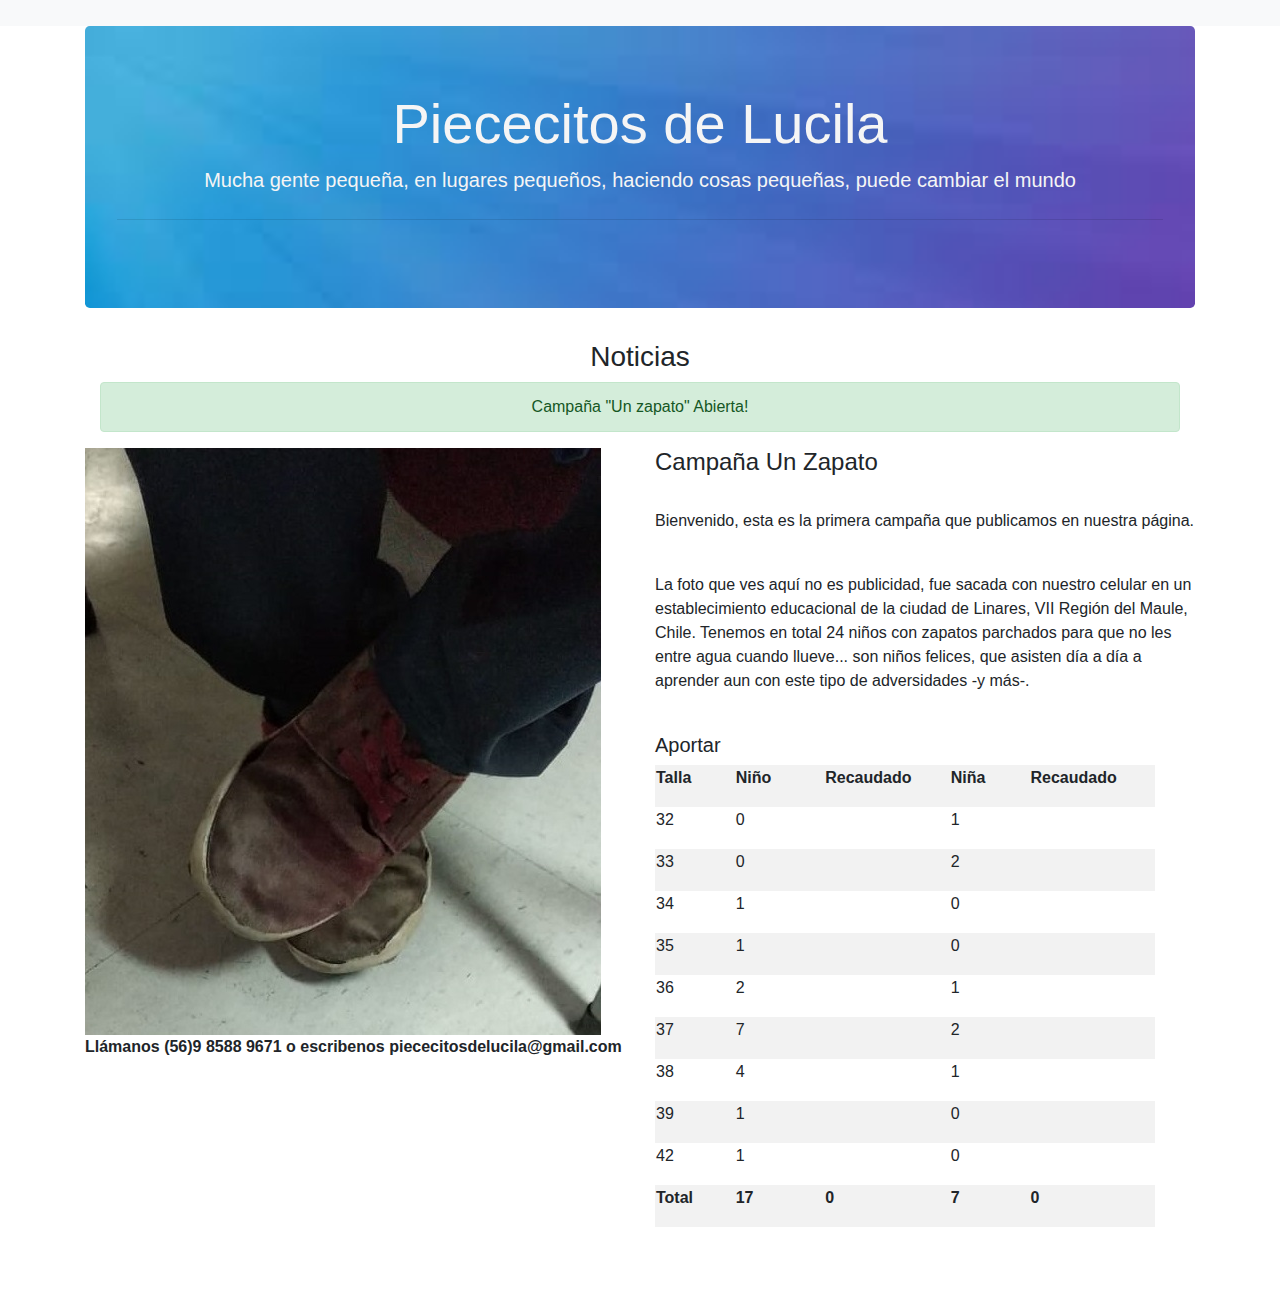
==== index.html @ 0f1d8f96 "Inital website" ====
<!DOCTYPE html>
<html lang="en">

<head>
  <meta charset="UTF-8">
  <title>Azulosos de Frio</title>
  <link rel="stylesheet" href="https://stackpath.bootstrapcdn.com/bootstrap/4.3.1/css/bootstrap.min.css" integrity="sha384-ggOyR0iXCbMQv3Xipma34MD+dH/1fQ784/j6cY/iJTQUOhcWr7x9JvoRxT2MZw1T" crossorigin="anonymous">
  <link rel="stylesheet" type="text/css" href="style.css">
  <script src="https://code.jquery.com/jquery-3.3.1.slim.min.js" integrity="sha384-q8i/X+965DzO0rT7abK41JStQIAqVgRVzpbzo5smXKp4YfRvH+8abtTE1Pi6jizo" crossorigin="anonymous"></script>
  <script src="https://cdnjs.cloudflare.com/ajax/libs/popper.js/1.14.7/umd/popper.min.js" integrity="sha384-UO2eT0CpHqdSJQ6hJty5KVphtPhzWj9WO1clHTMGa3JDZwrnQq4sF86dIHNDz0W1" crossorigin="anonymous"></script>
  <script src="https://stackpath.bootstrapcdn.com/bootstrap/4.3.1/js/bootstrap.min.js" integrity="sha384-JjSmVgyd0p3pXB1rRibZUAYoIIy6OrQ6VrjIEaFf/nJGzIxFDsf4x0xIM+B07jRM" crossorigin="anonymous"></script>

  <link rel="stylesheet" href="style.css">
</head>
<body>
  <nav class="navbar navbar-expand-lg navbar-light bg-light">
    <a class="navbar-brand" href="#"></a>
    <button class="navbar-toggler" type="button" data-toggle="collapse" data-target="#navbarSupportedContent" aria-controls="navbarSupportedContent" aria-expanded="false" aria-label="Toggle navigation">
      <span class="navbar-toggler-icon"></span>
    </button>

    <!-- <div class="collapse navbar-collapse" id="navbarSupportedContent">
      <ul class="navbar-nav mr-auto">
        <li class="nav-item active">
          <a class="nav-link" href="#">Inicio <span class="sr-only">(current)</span></a>
        </li>
        <li class="nav-item">
          <a class="nav-link" href="#">Aporta</a>
        </li>
        <li class="nav-item dropdown">
          <a class="nav-link dropdown-toggle" href="#" id="navbarDropdown" role="button" data-toggle="dropdown" aria-haspopup="true" aria-expanded="false">
            Mas
          </a>
          <div class="dropdown-menu" aria-labelledby="navbarDropdown">
            <a class="dropdown-item" href="#">Sobre Nosotros</a>
            <a class="dropdown-item" href="#">Historia de Ayudas</a>
            <div class="dropdown-divider"></div>
            <a class="dropdown-item" href="#">Trabaja con Nosotros</a>
          </div>
        </li>
        <li class="nav-item">
          <a class="nav-link disabled" href="#" tabindex="-1" aria-disabled="true"></a>
        </li>
      </ul>
      <form class="form-inline my-2 my-lg-0">
        <input class="form-control mr-sm-2" type="search" placeholder="Buscar" aria-label="Search">
        <button class="btn btn-outline-success my-2 my-sm-0" type="submit">Buscar</button>
      </form> -->
    </div>
  </nav>

  <div class="container">
    <div class="jumbotron">
      <h1 class="display-4">Piececitos de Lucila</h1>
      <p class="lead">Mucha gente pequeña, en lugares pequeños, haciendo cosas pequeñas, puede cambiar el mundo</p>
      <hr class="my-4">
      <!-- <p>Here we can display some more text!</p> -->
      <!-- <a class="btn btn-primary btn-lg" href="#" role="button" id="jumbotron-btn">Leer mas</a> -->
    </div>
  </div>

<div class="container">
  <h3 class="text-center">Noticias</h3>
  <div class="col-md-12">
    <div class="alert alert-success" role="alert">Campaña "Un zapato" Abierta!</div>
  </div>
  <div class="row">
    <div class="col-md-6">
      <img src="Images/zapatos.jpeg" alt="Aporta">
      <br>
      <div class="row">
        <!-- <h5> Como Aportar</h5> -->
      </div>
      <div>
        <strong> Llámanos (56)9 8588 9671 o escribenos piececitosdelucila@gmail.com</strong>
        </div>
    </div>
    <div class="col-md-6"> 
      <h4>Campaña Un Zapato</h4>
      <br>
      <p>Bienvenido, esta es la primera campaña que publicamos en nuestra página.</p> 
      <br> 
      <p>La foto que ves aquí no es publicidad, fue sacada con nuestro celular en un establecimiento 
          educacional de la ciudad de Linares, VII Región del Maule, Chile.
          Tenemos en total 24 niños con zapatos parchados para que no les entre agua cuando llueve... 
          son niños felices, que asisten día a día a aprender aun con este tipo de adversidades -y más-.  
   </p>   
      <br>
      <h5>Aportar</h5>

      <!-- Tabla Recaudacion -->
      <table width="500" class="table-striped">
          <tbody>
          <tr>
          <td width="56">
          <p><strong>Talla</strong></p>
          </td>
          <td width="63">
          <p><strong>Ni&ntilde;o</strong></p>
          </td>
          <td width="84">
          <p><strong>Recaudado</strong></p>
          </td>
          <td width="56">
          <p><strong>Ni&ntilde;a</strong></p>
          </td>
          <td width="84">
          <p><strong>Recaudado</strong></p>
          </td>
          </tr>
          <tr>
          <td width="56">
          <p>32</p>
          </td>
          <td width="63">
          <p>0</p>
          </td>
          <td width="84">
          <p>&nbsp;</p>
          </td>
          <td width="56">
          <p>1</p>
          </td>
          <td width="84">
          <p>&nbsp;</p>
          </td>
          </tr>
          <tr>
          <td width="56">
          <p>33</p>
          </td>
          <td width="63">
          <p>0</p>
          </td>
          <td width="84">
          <p>&nbsp;</p>
          </td>
          <td width="56">
          <p>2</p>
          </td>
          <td width="84">
          <p>&nbsp;</p>
          </td>
          </tr>
          <tr>
          <td width="56">
          <p>34</p>
          </td>
          <td width="63">
          <p>1</p>
          </td>
          <td width="84">
          <p>&nbsp;</p>
          </td>
          <td width="56">
          <p>0</p>
          </td>
          <td width="84">
          <p>&nbsp;</p>
          </td>
          </tr>
          <tr>
          <td width="56">
          <p>35</p>
          </td>
          <td width="63">
          <p>1</p>
          </td>
          <td width="84">
          <p>&nbsp;</p>
          </td>
          <td width="56">
          <p>0</p>
          </td>
          <td width="84">
          <p>&nbsp;</p>
          </td>
          </tr>
          <tr>
          <td width="56">
          <p>36</p>
          </td>
          <td width="63">
          <p>2</p>
          </td>
          <td width="84">
          <p>&nbsp;</p>
          </td>
          <td width="56">
          <p>1</p>
          </td>
          <td width="84">
          <p>&nbsp;</p>
          </td>
          </tr>
          <tr>
          <td width="56">
          <p>37</p>
          </td>
          <td width="63">
          <p>7</p>
          </td>
          <td width="84">
          <p>&nbsp;</p>
          </td>
          <td width="56">
          <p>2</p>
          </td>
          <td width="84">
          <p>&nbsp;</p>
          </td>
          </tr>
          <tr>
          <td width="56">
          <p>38</p>
          </td>
          <td width="63">
          <p>4</p>
          </td>
          <td width="84">
          <p>&nbsp;</p>
          </td>
          <td width="56">
          <p>1</p>
          </td>
          <td width="84">
          <p>&nbsp;</p>
          </td>
          </tr>
          <tr>
          <td width="56">
          <p>39</p>
          </td>
          <td width="63">
          <p>1</p>
          </td>
          <td width="84">
          <p>&nbsp;</p>
          </td>
          <td width="56">
          <p>0</p>
          </td>
          <td width="84">
          <p>&nbsp;</p>
          </td>
          </tr>
          <tr>
          <td width="56">
          <p>42</p>
          </td>
          <td width="63">
          <p>1</p>
          </td>
          <td width="84">
          <p>&nbsp;</p>
          </td>
          <td width="56">
          <p>0</p>
          </td>
          <td width="84">
          <p>&nbsp;</p>
          </td>
          </tr>
          <tr>
          <td width="56">
          <p><strong>Total</strong></p>
          </td>
          <td width="63">
          <p><strong>17</strong></p>
          </td>
          <td width="84">
          <p><strong>0</strong></p>
          </td>
          <td width="56">
          <p><strong>7</strong></p>
          </td>
          <td width="84">
          <p><strong>0</strong></p>
          </td>
          </tr>
          </tbody>
          </table>
          <!-- Fin Tabla Recaudacion -->
 
          <br><br><br>
 

</body>

</html>
---- style.css ----
h1 {
  text-align: center;
  color: whitesmoke;
} 

.jumbotron{
	background-image: url('Images/jumbotron.jpg');
	background-size: cover;
	background-repeat: no-repeat;
} 

.lead{
  color: whitesmoke;
  text-align: center;
}

#jumbotron-btn{
  /* align-items: center;
  justify-content: center; */
  padding: center;
}

.alert-success {
  text-align: center;
}
/* 
h2 {
  color: deeppink;
}

h3 {
  color: orange;
}

img {
  box-shadow: 10px 10px 5px black;
}

section {
  background-color: #000;
}

p {
  font-size: 15px;
  color: gray;
}

ul {
  border-style: solid;
  color: gray;
} */ */
---- style.css ----
h1 {
  text-align: center;
  color: whitesmoke;
} 

.jumbotron{
	background-image: url('Images/jumbotron.jpg');
	background-size: cover;
	background-repeat: no-repeat;
} 

.lead{
  color: whitesmoke;
  text-align: center;
}

#jumbotron-btn{
  /* align-items: center;
  justify-content: center; */
  padding: center;
}

.alert-success {
  text-align: center;
}
/* 
h2 {
  color: deeppink;
}

h3 {
  color: orange;
}

img {
  box-shadow: 10px 10px 5px black;
}

section {
  background-color: #000;
}

p {
  font-size: 15px;
  color: gray;
}

ul {
  border-style: solid;
  color: gray;
} */ */
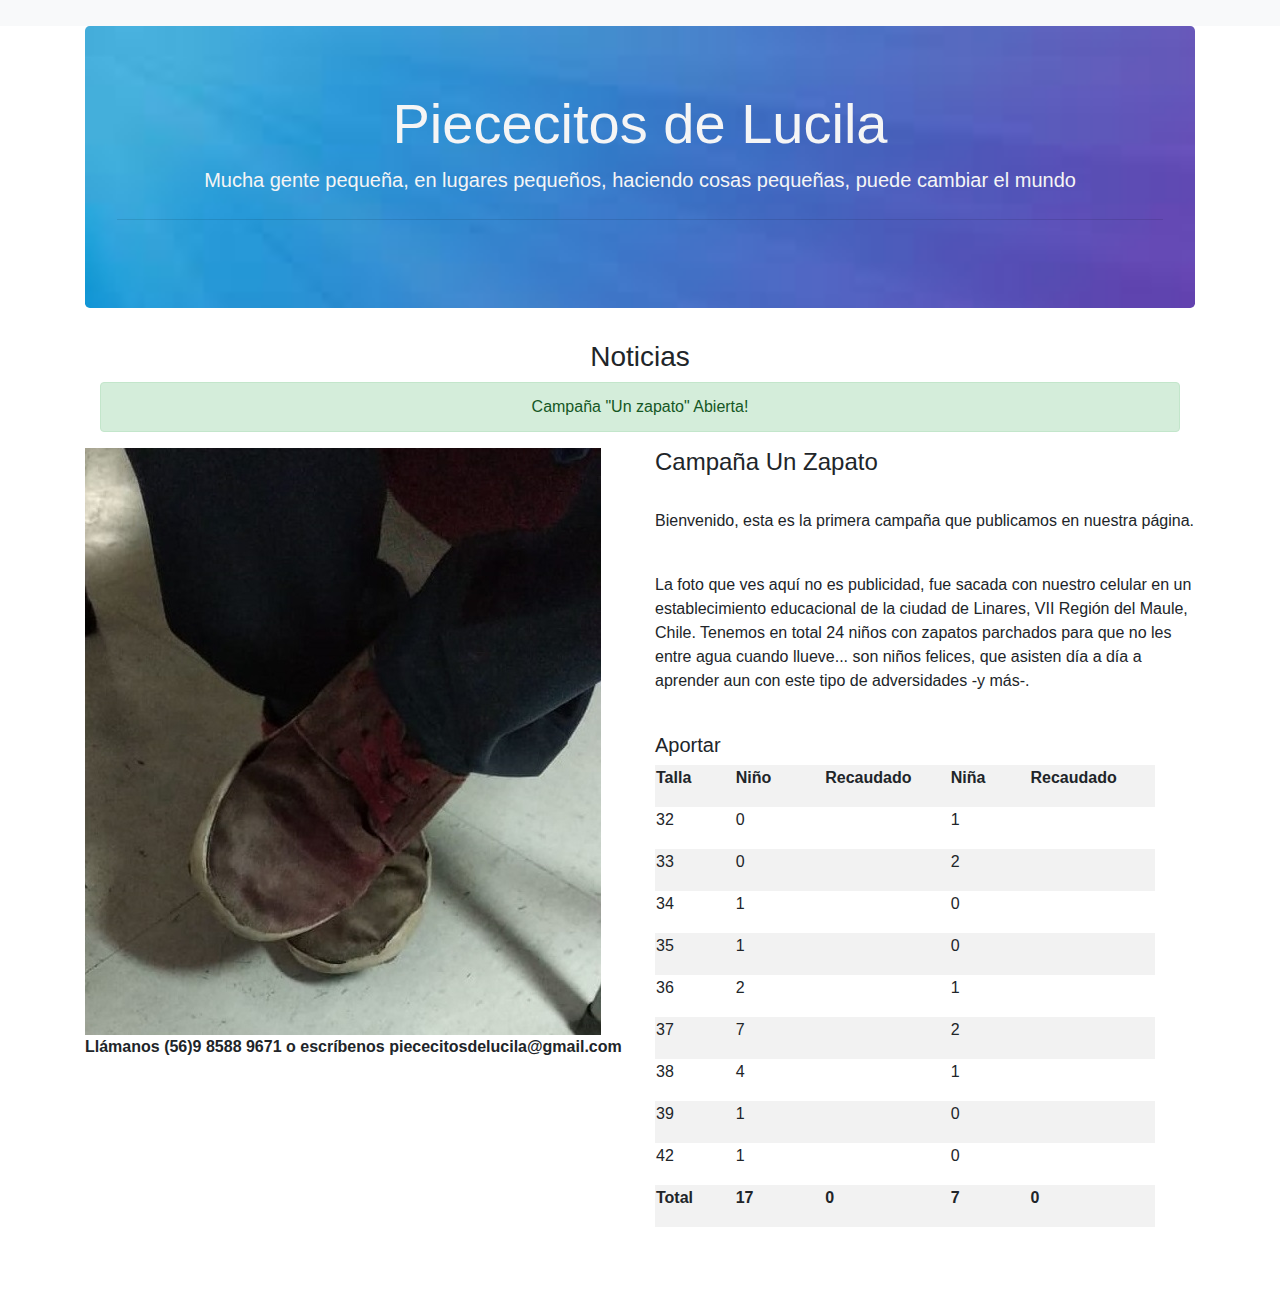
==== commit 20f9d826: "Add files via upload" ====
--- a/index.html
+++ b/index.html
@@ -65,17 +65,17 @@
     <div class="alert alert-success" role="alert">Campaña "Un zapato" Abierta!</div>
   </div>
   <div class="row">
-    <div class="col-md-6">
+    <div class="col sm-12 col-md-6">
       <img src="Images/zapatos.jpeg" alt="Aporta">
       <br>
       <div class="row">
         <!-- <h5> Como Aportar</h5> -->
       </div>
       <div>
-        <strong> Llámanos (56)9 8588 9671 o escribenos piececitosdelucila@gmail.com</strong>
+        <strong> Llámanos (56)9 8588 9671 o escríbenos  piececitosdelucila@gmail.com</strong>
         </div>
     </div>
-    <div class="col-md-6"> 
+    <div class="col sm 12 col-md-6"> 
       <h4>Campaña Un Zapato</h4>
       <br>
       <p>Bienvenido, esta es la primera campaña que publicamos en nuestra página.</p> 
--- a/style.css
+++ b/style.css
@@ -22,6 +22,13 @@
 
 .alert-success {
   text-align: center;
+}
+
+@media only screen and (max-device-width : 480px) {
+  body {
+    background: #999;
+    width: 100%;
+  }
 }
 /* 
 h2 {
--- a/style.css
+++ b/style.css
@@ -22,6 +22,13 @@
 
 .alert-success {
   text-align: center;
+}
+
+@media only screen and (max-device-width : 480px) {
+  body {
+    background: #999;
+    width: 100%;
+  }
 }
 /* 
 h2 {
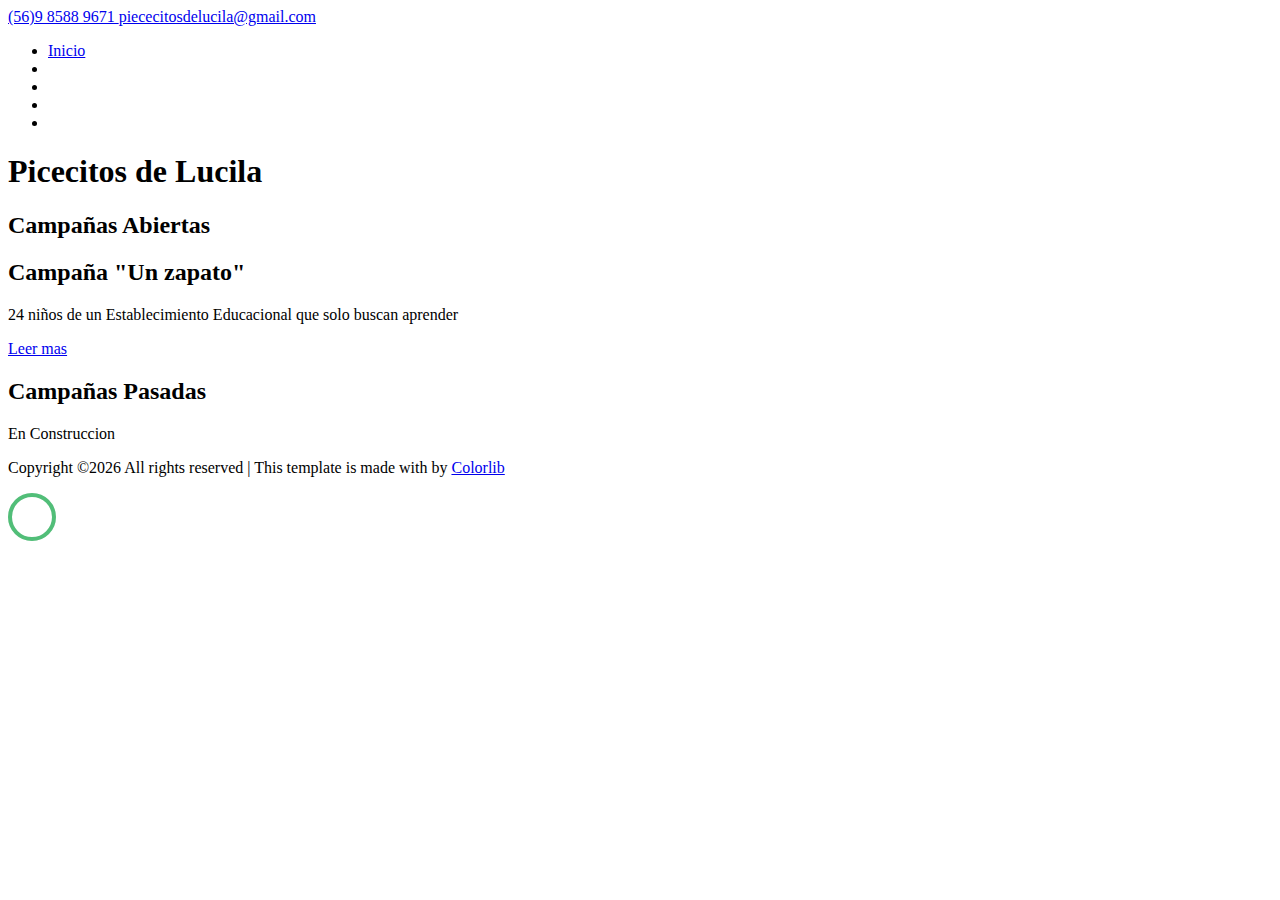
==== commit 2d435b13: "Add files via upload" ====
--- a/index.html
+++ b/index.html
@@ -1,290 +1,671 @@
-<!DOCTYPE html>
-<html lang="en">
-
-<head>
-  <meta charset="UTF-8">
-  <title>Azulosos de Frio</title>
-  <link rel="stylesheet" href="https://stackpath.bootstrapcdn.com/bootstrap/4.3.1/css/bootstrap.min.css" integrity="sha384-ggOyR0iXCbMQv3Xipma34MD+dH/1fQ784/j6cY/iJTQUOhcWr7x9JvoRxT2MZw1T" crossorigin="anonymous">
-  <link rel="stylesheet" type="text/css" href="style.css">
-  <script src="https://code.jquery.com/jquery-3.3.1.slim.min.js" integrity="sha384-q8i/X+965DzO0rT7abK41JStQIAqVgRVzpbzo5smXKp4YfRvH+8abtTE1Pi6jizo" crossorigin="anonymous"></script>
-  <script src="https://cdnjs.cloudflare.com/ajax/libs/popper.js/1.14.7/umd/popper.min.js" integrity="sha384-UO2eT0CpHqdSJQ6hJty5KVphtPhzWj9WO1clHTMGa3JDZwrnQq4sF86dIHNDz0W1" crossorigin="anonymous"></script>
-  <script src="https://stackpath.bootstrapcdn.com/bootstrap/4.3.1/js/bootstrap.min.js" integrity="sha384-JjSmVgyd0p3pXB1rRibZUAYoIIy6OrQ6VrjIEaFf/nJGzIxFDsf4x0xIM+B07jRM" crossorigin="anonymous"></script>
-
-  <link rel="stylesheet" href="style.css">
-</head>
-<body>
-  <nav class="navbar navbar-expand-lg navbar-light bg-light">
-    <a class="navbar-brand" href="#"></a>
-    <button class="navbar-toggler" type="button" data-toggle="collapse" data-target="#navbarSupportedContent" aria-controls="navbarSupportedContent" aria-expanded="false" aria-label="Toggle navigation">
-      <span class="navbar-toggler-icon"></span>
-    </button>
-
-    <!-- <div class="collapse navbar-collapse" id="navbarSupportedContent">
-      <ul class="navbar-nav mr-auto">
-        <li class="nav-item active">
-          <a class="nav-link" href="#">Inicio <span class="sr-only">(current)</span></a>
-        </li>
-        <li class="nav-item">
-          <a class="nav-link" href="#">Aporta</a>
-        </li>
-        <li class="nav-item dropdown">
-          <a class="nav-link dropdown-toggle" href="#" id="navbarDropdown" role="button" data-toggle="dropdown" aria-haspopup="true" aria-expanded="false">
-            Mas
-          </a>
-          <div class="dropdown-menu" aria-labelledby="navbarDropdown">
-            <a class="dropdown-item" href="#">Sobre Nosotros</a>
-            <a class="dropdown-item" href="#">Historia de Ayudas</a>
-            <div class="dropdown-divider"></div>
-            <a class="dropdown-item" href="#">Trabaja con Nosotros</a>
-          </div>
-        </li>
-        <li class="nav-item">
-          <a class="nav-link disabled" href="#" tabindex="-1" aria-disabled="true"></a>
-        </li>
-      </ul>
-      <form class="form-inline my-2 my-lg-0">
-        <input class="form-control mr-sm-2" type="search" placeholder="Buscar" aria-label="Search">
-        <button class="btn btn-outline-success my-2 my-sm-0" type="submit">Buscar</button>
-      </form> -->
-    </div>
-  </nav>
-
-  <div class="container">
-    <div class="jumbotron">
-      <h1 class="display-4">Piececitos de Lucila</h1>
-      <p class="lead">Mucha gente pequeña, en lugares pequeños, haciendo cosas pequeñas, puede cambiar el mundo</p>
-      <hr class="my-4">
-      <!-- <p>Here we can display some more text!</p> -->
-      <!-- <a class="btn btn-primary btn-lg" href="#" role="button" id="jumbotron-btn">Leer mas</a> -->
-    </div>
-  </div>
-
-<div class="container">
-  <h3 class="text-center">Noticias</h3>
-  <div class="col-md-12">
-    <div class="alert alert-success" role="alert">Campaña "Un zapato" Abierta!</div>
-  </div>
-  <div class="row">
-    <div class="col sm-12 col-md-6">
-      <img src="Images/zapatos.jpeg" alt="Aporta">
-      <br>
-      <div class="row">
-        <!-- <h5> Como Aportar</h5> -->
-      </div>
-      <div>
-        <strong> Llámanos (56)9 8588 9671 o escríbenos  piececitosdelucila@gmail.com</strong>
-        </div>
-    </div>
-    <div class="col sm 12 col-md-6"> 
-      <h4>Campaña Un Zapato</h4>
-      <br>
-      <p>Bienvenido, esta es la primera campaña que publicamos en nuestra página.</p> 
-      <br> 
-      <p>La foto que ves aquí no es publicidad, fue sacada con nuestro celular en un establecimiento 
-          educacional de la ciudad de Linares, VII Región del Maule, Chile.
-          Tenemos en total 24 niños con zapatos parchados para que no les entre agua cuando llueve... 
-          son niños felices, que asisten día a día a aprender aun con este tipo de adversidades -y más-.  
-   </p>   
-      <br>
-      <h5>Aportar</h5>
-
-      <!-- Tabla Recaudacion -->
-      <table width="500" class="table-striped">
-          <tbody>
-          <tr>
-          <td width="56">
-          <p><strong>Talla</strong></p>
-          </td>
-          <td width="63">
-          <p><strong>Ni&ntilde;o</strong></p>
-          </td>
-          <td width="84">
-          <p><strong>Recaudado</strong></p>
-          </td>
-          <td width="56">
-          <p><strong>Ni&ntilde;a</strong></p>
-          </td>
-          <td width="84">
-          <p><strong>Recaudado</strong></p>
-          </td>
-          </tr>
-          <tr>
-          <td width="56">
-          <p>32</p>
-          </td>
-          <td width="63">
-          <p>0</p>
-          </td>
-          <td width="84">
-          <p>&nbsp;</p>
-          </td>
-          <td width="56">
-          <p>1</p>
-          </td>
-          <td width="84">
-          <p>&nbsp;</p>
-          </td>
-          </tr>
-          <tr>
-          <td width="56">
-          <p>33</p>
-          </td>
-          <td width="63">
-          <p>0</p>
-          </td>
-          <td width="84">
-          <p>&nbsp;</p>
-          </td>
-          <td width="56">
-          <p>2</p>
-          </td>
-          <td width="84">
-          <p>&nbsp;</p>
-          </td>
-          </tr>
-          <tr>
-          <td width="56">
-          <p>34</p>
-          </td>
-          <td width="63">
-          <p>1</p>
-          </td>
-          <td width="84">
-          <p>&nbsp;</p>
-          </td>
-          <td width="56">
-          <p>0</p>
-          </td>
-          <td width="84">
-          <p>&nbsp;</p>
-          </td>
-          </tr>
-          <tr>
-          <td width="56">
-          <p>35</p>
-          </td>
-          <td width="63">
-          <p>1</p>
-          </td>
-          <td width="84">
-          <p>&nbsp;</p>
-          </td>
-          <td width="56">
-          <p>0</p>
-          </td>
-          <td width="84">
-          <p>&nbsp;</p>
-          </td>
-          </tr>
-          <tr>
-          <td width="56">
-          <p>36</p>
-          </td>
-          <td width="63">
-          <p>2</p>
-          </td>
-          <td width="84">
-          <p>&nbsp;</p>
-          </td>
-          <td width="56">
-          <p>1</p>
-          </td>
-          <td width="84">
-          <p>&nbsp;</p>
-          </td>
-          </tr>
-          <tr>
-          <td width="56">
-          <p>37</p>
-          </td>
-          <td width="63">
-          <p>7</p>
-          </td>
-          <td width="84">
-          <p>&nbsp;</p>
-          </td>
-          <td width="56">
-          <p>2</p>
-          </td>
-          <td width="84">
-          <p>&nbsp;</p>
-          </td>
-          </tr>
-          <tr>
-          <td width="56">
-          <p>38</p>
-          </td>
-          <td width="63">
-          <p>4</p>
-          </td>
-          <td width="84">
-          <p>&nbsp;</p>
-          </td>
-          <td width="56">
-          <p>1</p>
-          </td>
-          <td width="84">
-          <p>&nbsp;</p>
-          </td>
-          </tr>
-          <tr>
-          <td width="56">
-          <p>39</p>
-          </td>
-          <td width="63">
-          <p>1</p>
-          </td>
-          <td width="84">
-          <p>&nbsp;</p>
-          </td>
-          <td width="56">
-          <p>0</p>
-          </td>
-          <td width="84">
-          <p>&nbsp;</p>
-          </td>
-          </tr>
-          <tr>
-          <td width="56">
-          <p>42</p>
-          </td>
-          <td width="63">
-          <p>1</p>
-          </td>
-          <td width="84">
-          <p>&nbsp;</p>
-          </td>
-          <td width="56">
-          <p>0</p>
-          </td>
-          <td width="84">
-          <p>&nbsp;</p>
-          </td>
-          </tr>
-          <tr>
-          <td width="56">
-          <p><strong>Total</strong></p>
-          </td>
-          <td width="63">
-          <p><strong>17</strong></p>
-          </td>
-          <td width="84">
-          <p><strong>0</strong></p>
-          </td>
-          <td width="56">
-          <p><strong>7</strong></p>
-          </td>
-          <td width="84">
-          <p><strong>0</strong></p>
-          </td>
-          </tr>
-          </tbody>
-          </table>
-          <!-- Fin Tabla Recaudacion -->
- 
-          <br><br><br>
- 
-
-</body>
-
-</html>
+<!DOCTYPE html>
+<html lang="en">
+
+<head>
+  <title>Piececitos de Lucila</title>
+  <meta charset="utf-8">
+  <meta name="viewport" content="width=device-width, initial-scale=1, shrink-to-fit=no">
+
+
+  <link href="https://fonts.googleapis.com/css?family=Muli:300,400,700,900" rel="stylesheet">
+  <link rel="stylesheet" href="fonts/icomoon/style.css">
+
+  <link rel="stylesheet" href="css/bootstrap.min.css">
+  <link rel="stylesheet" href="css/jquery-ui.css">
+  <link rel="stylesheet" href="css/owl.carousel.min.css">
+  <link rel="stylesheet" href="css/owl.theme.default.min.css">
+  <link rel="stylesheet" href="css/owl.theme.default.min.css">
+
+  <link rel="stylesheet" href="css/jquery.fancybox.min.css">
+
+  <link rel="stylesheet" href="css/bootstrap-datepicker.css">
+
+  <link rel="stylesheet" href="fonts/flaticon/font/flaticon.css">
+
+  <link rel="stylesheet" href="css/aos.css">
+  <link href="css/jquery.mb.YTPlayer.min.css" media="all" rel="stylesheet" type="text/css">
+
+  <link rel="stylesheet" href="css/style.css">
+
+
+
+</head>
+
+<body data-spy="scroll" data-target=".site-navbar-target" data-offset="300">
+
+  <div class="site-wrap">
+
+    <div class="site-mobile-menu site-navbar-target">
+      <div class="site-mobile-menu-header">
+        <div class="site-mobile-menu-close mt-3">
+          <span class="icon-close2 js-menu-toggle"></span>
+        </div>
+      </div>
+      <div class="site-mobile-menu-body"></div>
+    </div>
+
+
+    <div class="py-2 bg-light">
+      <div class="container">
+        <div class="row align-items-center">
+          <div class="col-lg-9 d-none d-lg-block">
+            <!-- <a href="#" class="small mr-3"><span class="icon-question-circle-o mr-2"></span> Preguntas</a>  -->
+            <a href="#" class="small mr-3"><span class="icon-phone2 mr-2"></span> (56)9 8588 9671 </a> 
+            <a href="#" class="small mr-3"><span class="icon-envelope-o mr-2"></span>piececitosdelucila@gmail.com</a> 
+          </div>
+          <div class="col-lg-3 text-right">
+            <!-- <a href="login.html" class="small mr-3"><span class="icon-unlock-alt"></span> Log In</a> -->
+            <!-- <a href="register.html" class="small btn btn-primary px-4 py-2 rounded-0"><span class="icon-users"></span> Register</a> -->
+          </div>
+        </div>
+      </div>
+    </div>
+    <header class="site-navbar py-4 js-sticky-header site-navbar-target" role="banner">
+
+      <div class="container">
+        <div class="d-flex align-items-center">
+          <div class="site-logo">
+            <a href="index.html" class="d-block">
+              <!-- <img src="images/logo.jpg" alt="Image" class="img-fluid"> -->
+            </a>
+          </div>
+          <div class="mr-auto">
+            <nav class="site-navigation position-relative text-right" role="navigation">
+              <ul class="site-menu main-menu js-clone-nav mr-auto d-none d-lg-block">
+                <li class="active">
+                  <a href="index.html" class="nav-link text-left">Inicio</a>
+                </li>
+                <li class="has-children">
+                  <!-- <a href="admissions.html" class="nav-link text-left">Campañas</a> -->
+                  <ul class="dropdown">
+                    <!-- <li><a href="teachers.html">Navbar</a></li> -->
+                    <!-- <li><a href="about.html">Navbar</a></li> -->
+                  </ul>
+                </li>
+                <li>
+                  <!-- <a href="about.html" class="nav-link text-left">Sobre Nosotros</a> -->
+                </li>
+                <li>
+                  <!-- <a href="courses.html" class="nav-link text-left">Courses</a> -->
+                </li>
+                <li>
+                    <!-- <a href="contact.html" class="nav-link text-left">Contacto</a> -->
+                  </li>
+              </ul>                                                                                                                                                                                                                                                                                          </ul>
+            </nav>
+
+          </div>
+          <!-- <div class="ml-auto">
+            <div class="social-wrap">
+              <a href="#"><span class="icon-facebook"></span></a>
+              <a href="#"><span class="icon-twitter"></span></a>
+              <a href="#"><span class="icon-linkedin"></span></a>
+
+              <a href="#" class="d-inline-block d-lg-none site-menu-toggle js-menu-toggle text-black"><span
+                class="icon-menu h3"></span></a>
+            </div>
+          </div> -->
+         
+        </div>
+      </div>
+
+    </header>
+
+    
+    <div class="hero-slide owl-carousel site-blocks-cover">
+      <div class="intro-section" style="background-image: url('https://www.poeticous.com/system/poems/cover_photos/000/000/464/original/piecesitos.jpg?1451187996');">
+        <div class="container">
+          <div class="row align-items-center">
+            <div class="col-lg-12 mx-auto text-center" data-aos="fade-up">
+              <h1>Picecitos de Lucila</h1>
+            </div>
+          </div>
+        </div>
+      </div>
+
+      <div class="intro-section" style="background-image: url('https://pbs.twimg.com/media/C8xxQ7CXYAAC32a.jpg');">
+        <div class="container">
+          <div class="row align-items-center">
+            <div class="col-lg-12 mx-auto text-center" data-aos="fade-up">
+              <!-- <h1>Ayudanos a Ayudar</h1> -->
+            </div>
+          </div>
+        </div>
+      </div>
+
+    </div>
+    
+
+    <div></div>
+
+    <div class="site-section">
+      <div class="container">
+        <div class="row mb-5 justify-content-center text-center">
+          <div class="col-lg-4 mb-5">
+            <h2 class="section-title-underline mb-5">
+              <span>Campañas Abiertas</span>
+            </h2>
+          </div>
+        </div>
+        <div class="row">
+          <div class="col-lg-4 col-md-6 mb-4 mb-lg-0">
+
+            <!-- <div class="feature-1 border">
+              <div class="icon-wrapper bg-primary">
+                <span class="flaticon-mortarboard text-white"></span>
+              </div>
+              <div class="feature-1-content">
+                <h2>Personalize Learning</h2>
+                <p>Lorem ipsum dolor sit amet, consectetur adipiscing elit morbi hendrerit elit</p>
+                <p><a href="#" class="btn btn-primary px-4 rounded-0">Learn More</a></p>
+              </div>
+            </div> -->
+          </div>
+          <div class="col-lg-4 col-md-6 mb-4 mb-lg-0">
+            <div class="feature-1 border">
+              <div class="icon-wrapper bg-primary">
+                <span class="flaticon-school-material text-white"></span>
+              </div>
+              <div class="feature-1-content">
+                <h2>Campaña "Un zapato"</h2>
+                <p> 24 niños de un Establecimiento Educacional que solo buscan aprender
+                </p>
+                <p><a href="unzapato.html" class="btn btn-primary px-4 rounded-0">Leer mas</a></p>
+              </div>
+            </div> 
+          </div>
+          <div class="col-lg-4 col-md-6 mb-4 mb-lg-0">
+            <!-- <div class="feature-1 border">
+              <div class="icon-wrapper bg-primary">
+                <span class="flaticon-library text-white"></span>
+              </div>
+              <div class="feature-1-content">
+                <h2>Tools for Students</h2>
+                <p>Lorem ipsum dolor sit amet, consectetur adipiscing elit morbi hendrerit elit</p>
+                <p><a href="#" class="btn btn-primary px-4 rounded-0">Learn More</a></p>
+              </div> -->
+            </div> 
+          </div>
+        </div>
+      </div>
+    </div>
+
+
+    <div class="site-section">
+      <div class="container">
+
+
+        <div class="row mb-5 justify-content-center text-center">
+          <div class="col-lg-6 mb-5">
+            <h2 class="section-title-underline mb-3">
+              <span>Campañas Pasadas</span>
+            </h2>
+            <p> En Construccion</p>
+          </div>
+        </div>
+
+        <!-- <div class="row">
+          <div class="col-12">
+              <div class="owl-slide-3 owl-carousel">
+                  <div class="course-1-item">
+                    <figure class="thumnail">
+                      <a href="course-single.html"><img src="images/course_1.jpg" alt="Image" class="img-fluid"></a>
+                      <div class="price">$99.00</div>
+                      <div class="category"><h3>Mobile Application</h3></div>  
+                    </figure>
+                    <div class="course-1-content pb-4">
+                      <h2>How To Create Mobile Apps Using Ionic</h2>
+                      <div class="rating text-center mb-3">
+                        <span class="icon-star2 text-warning"></span>
+                        <span class="icon-star2 text-warning"></span>
+                        <span class="icon-star2 text-warning"></span>
+                        <span class="icon-star2 text-warning"></span>
+                        <span class="icon-star2 text-warning"></span>
+                      </div>
+                      <p class="desc mb-4">Lorem ipsum dolor sit amet consectetur, adipisicing elit. Similique accusantium ipsam.</p>
+                      <p><a href="course-single.html" class="btn btn-primary rounded-0 px-4">Enroll In This Course</a></p>
+                    </div>
+                  </div>
+      
+                  <div class="course-1-item">
+                    <figure class="thumnail">
+                      <a href="course-single.html"><img src="images/course_2.jpg" alt="Image" class="img-fluid"></a>
+                      <div class="price">$99.00</div>
+                      <div class="category"><h3>Web Design</h3></div>  
+                    </figure>
+                    <div class="course-1-content pb-4">
+                      <h2>How To Create Mobile Apps Using Ionic</h2>
+                      <div class="rating text-center mb-3">
+                        <span class="icon-star2 text-warning"></span>
+                        <span class="icon-star2 text-warning"></span>
+                        <span class="icon-star2 text-warning"></span>
+                        <span class="icon-star2 text-warning"></span>
+                        <span class="icon-star2 text-warning"></span>
+                      </div>
+                      <p class="desc mb-4">Lorem ipsum dolor sit amet consectetur, adipisicing elit. Similique accusantium ipsam.</p>
+                      <p><a href="course-single.html" class="btn btn-primary rounded-0 px-4">Enroll In This Course</a></p>
+                    </div>
+                  </div>
+      
+                  <div class="course-1-item">
+                    <figure class="thumnail">
+                      <a href="course-single.html"><img src="images/course_3.jpg" alt="Image" class="img-fluid"></a>
+                      <div class="price">$99.00</div>
+                      <div class="category"><h3>Arithmetic</h3></div>  
+                    </figure>
+                    <div class="course-1-content pb-4">
+                      <h2>How To Create Mobile Apps Using Ionic</h2>
+                      <div class="rating text-center mb-3">
+                        <span class="icon-star2 text-warning"></span>
+                        <span class="icon-star2 text-warning"></span>
+                        <span class="icon-star2 text-warning"></span>
+                        <span class="icon-star2 text-warning"></span>
+                        <span class="icon-star2 text-warning"></span>
+                      </div>
+                      <p class="desc mb-4">Lorem ipsum dolor sit amet consectetur, adipisicing elit. Similique accusantium ipsam.</p>
+                      <p><a href="courses-single.html" class="btn btn-primary rounded-0 px-4">Enroll In This Course</a></p>
+                    </div>
+                  </div>
+
+                  <div class="course-1-item">
+                    <figure class="thumnail">
+                        <a href="course-single.html"><img src="images/course_4.jpg" alt="Image" class="img-fluid"></a>
+                      <div class="price">$99.00</div>
+                      <div class="category"><h3>Mobile Application</h3></div>  
+                    </figure>
+                    <div class="course-1-content pb-4">
+                      <h2>How To Create Mobile Apps Using Ionic</h2>
+                      <div class="rating text-center mb-3">
+                        <span class="icon-star2 text-warning"></span>
+                        <span class="icon-star2 text-warning"></span>
+                        <span class="icon-star2 text-warning"></span>
+                        <span class="icon-star2 text-warning"></span>
+                        <span class="icon-star2 text-warning"></span>
+                      </div>
+                      <p class="desc mb-4">Lorem ipsum dolor sit amet consectetur, adipisicing elit. Similique accusantium ipsam.</p>
+                      <p><a href="course-single.html" class="btn btn-primary rounded-0 px-4">Enroll In This Course</a></p>
+                    </div>
+                  </div>
+      
+                  <div class="course-1-item">
+                    <figure class="thumnail">
+                        <a href="course-single.html"><img src="images/course_5.jpg" alt="Image" class="img-fluid"></a>
+                      <div class="price">$99.00</div>
+                      <div class="category"><h3>Web Design</h3></div>  
+                    </figure>
+                    <div class="course-1-content pb-4">
+                      <h2>How To Create Mobile Apps Using Ionic</h2>
+                      <div class="rating text-center mb-3">
+                        <span class="icon-star2 text-warning"></span>
+                        <span class="icon-star2 text-warning"></span>
+                        <span class="icon-star2 text-warning"></span>
+                        <span class="icon-star2 text-warning"></span>
+                        <span class="icon-star2 text-warning"></span>
+                      </div>
+                      <p class="desc mb-4">Lorem ipsum dolor sit amet consectetur, adipisicing elit. Similique accusantium ipsam.</p>
+                      <p><a href="course-single.html" class="btn btn-primary rounded-0 px-4">Enroll In This Course</a></p>
+                    </div>
+                  </div>
+      
+                  <div class="course-1-item">
+                    <figure class="thumnail">
+                        <a href="course-single.html"><img src="images/course_6.jpg" alt="Image" class="img-fluid"></a>
+                      <div class="price">$99.00</div>
+                      <div class="category"><h3>Mobile Application</h3></div>  
+                    </figure>
+                    <div class="course-1-content pb-4">
+                      <h2>How To Create Mobile Apps Using Ionic</h2>
+                      <div class="rating text-center mb-3">
+                        <span class="icon-star2 text-warning"></span>
+                        <span class="icon-star2 text-warning"></span>
+                        <span class="icon-star2 text-warning"></span>
+                        <span class="icon-star2 text-warning"></span>
+                        <span class="icon-star2 text-warning"></span>
+                      </div>
+                      <p class="desc mb-4">Lorem ipsum dolor sit amet consectetur, adipisicing elit. Similique accusantium ipsam.</p>
+                      <p><a href="course-single.html" class="btn btn-primary rounded-0 px-4">Enroll In This Course</a></p>
+                    </div>
+                  </div>
+      
+              </div>
+      
+          </div>
+        </div>
+
+        
+        
+      </div>
+    </div> -->
+
+    
+
+<!-- 
+    <div class="section-bg style-1" style="background-image: url('images/about_1.jpg');">
+      <div class="container">
+        <div class="row">
+          <div class="col-lg-4">
+            <h2 class="section-title-underline style-2">
+              <span>About Our University</span>
+            </h2>
+          </div>
+          <div class="col-lg-8">
+            <p class="lead">Lorem ipsum dolor, sit amet consectetur adipisicing elit. Rem nesciunt quaerat ad reiciendis perferendis voluptate fugiat sunt fuga error totam.</p>
+            <p>Lorem ipsum dolor sit amet consectetur adipisicing elit. Voluptatibus assumenda omnis tempora ullam alias amet eveniet voluptas, incidunt quasi aut officiis porro ad, expedita saepe necessitatibus rem debitis architecto dolore? Nam omnis sapiente placeat blanditiis voluptas dignissimos, itaque fugit a laudantium adipisci dolorem enim ipsum cum molestias? Quod quae molestias modi fugiat quisquam. Eligendi recusandae officiis debitis quas beatae aliquam?</p>
+            <p><a href="#">Read more</a></p>
+          </div>
+        </div>
+      </div>
+    </div> -->
+
+    <!-- // 05 - Block -->
+  <!-- <div class="site-section">
+      <div class="container">
+        <div class="row mb-5">
+          <div class="col-lg-4">
+            <h2 class="section-title-underline">
+              <span>Testimonials</span>
+            </h2>
+          </div>
+        </div> -->
+
+
+        <!-- <div class="owl-slide owl-carousel">
+
+          <div class="ftco-testimonial-1">
+            <div class="ftco-testimonial-vcard d-flex align-items-center mb-4">
+              <img src="images/person_1.jpg" alt="Image" class="img-fluid mr-3">
+              <div>
+                <h3>Allison Holmes</h3>
+                <span>Designer</span>
+              </div>
+            </div>
+            <div>
+              <p>&ldquo;Lorem ipsum dolor sit, amet consectetur adipisicing elit. Neque, mollitia. Possimus mollitia nobis libero quidem aut tempore dolore iure maiores, perferendis, provident numquam illum nisi amet necessitatibus. A, provident aperiam!&rdquo;</p>
+            </div>
+          </div>
+
+          <div class="ftco-testimonial-1">
+            <div class="ftco-testimonial-vcard d-flex align-items-center mb-4">
+              <img src="images/person_2.jpg" alt="Image" class="img-fluid mr-3">
+              <div>
+                <h3>Allison Holmes</h3>
+                <span>Designer</span>
+              </div>
+            </div>
+            <div>
+              <p>Lorem ipsum dolor sit, amet consectetur adipisicing elit. Neque, mollitia. Possimus mollitia nobis libero quidem aut tempore dolore iure maiores, perferendis, provident numquam illum nisi amet necessitatibus. A, provident aperiam!</p>
+            </div>
+          </div>
+
+          <div class="ftco-testimonial-1">
+            <div class="ftco-testimonial-vcard d-flex align-items-center mb-4">
+              <img src="images/person_4.jpg" alt="Image" class="img-fluid mr-3">
+              <div>
+                <h3>Allison Holmes</h3>
+                <span>Designer</span>
+              </div>
+            </div>
+            <div>
+              <p>&ldquo;Lorem ipsum dolor sit, amet consectetur adipisicing elit. Neque, mollitia. Possimus mollitia nobis libero quidem aut tempore dolore iure maiores, perferendis, provident numquam illum nisi amet necessitatibus. A, provident aperiam!&rdquo;</p>
+            </div>
+          </div>
+
+          <div class="ftco-testimonial-1">
+            <div class="ftco-testimonial-vcard d-flex align-items-center mb-4">
+              <img src="images/person_3.jpg" alt="Image" class="img-fluid mr-3">
+              <div>
+                <h3>Allison Holmes</h3>
+                <span>Designer</span>
+              </div>
+            </div>
+            <div>
+              <p>Lorem ipsum dolor sit, amet consectetur adipisicing elit. Neque, mollitia. Possimus mollitia nobis libero quidem aut tempore dolore iure maiores, perferendis, provident numquam illum nisi amet necessitatibus. A, provident aperiam!</p>
+            </div>
+          </div>
+
+          <div class="ftco-testimonial-1">
+            <div class="ftco-testimonial-vcard d-flex align-items-center mb-4">
+              <img src="images/person_2.jpg" alt="Image" class="img-fluid mr-3">
+              <div>
+                <h3>Allison Holmes</h3>
+                <span>Designer</span>
+              </div>
+            </div>
+            <div>
+              <p>&ldquo;Lorem ipsum dolor sit, amet consectetur adipisicing elit. Neque, mollitia. Possimus mollitia nobis libero quidem aut tempore dolore iure maiores, perferendis, provident numquam illum nisi amet necessitatibus. A, provident aperiam!&rdquo;</p>
+            </div>
+          </div>
+
+          <div class="ftco-testimonial-1">
+            <div class="ftco-testimonial-vcard d-flex align-items-center mb-4">
+              <img src="images/person_4.jpg" alt="Image" class="img-fluid mr-3">
+              <div>
+                <h3>Allison Holmes</h3>
+                <span>Designer</span>
+              </div>
+            </div>
+            <div>
+              <p>Lorem ipsum dolor sit, amet consectetur adipisicing elit. Neque, mollitia. Possimus mollitia nobis libero quidem aut tempore dolore iure maiores, perferendis, provident numquam illum nisi amet necessitatibus. A, provident aperiam!</p>
+            </div>
+          </div>
+
+        </div>
+        
+      </div>
+    </div> -->
+    
+
+    <!-- <div class="section-bg style-1" style="background-image: url('images/hero_1.jpg');">
+      <div class="container">
+        <div class="row">
+          <div class="col-lg-4 col-md-6 mb-5 mb-lg-0">
+            <span class="icon flaticon-mortarboard"></span>
+            <h3>Our Philosphy</h3>
+            <p>Lorem ipsum dolor sit, amet consectetur adipisicing elit. Reiciendis recusandae, iure repellat quis delectus ea? Dolore, amet reprehenderit.</p>
+          </div>
+          <div class="col-lg-4 col-md-6 mb-5 mb-lg-0">
+            <span class="icon flaticon-school-material"></span>
+            <h3>Academics Principle</h3>
+            <p>Lorem ipsum dolor sit, amet consectetur adipisicing elit. Reiciendis recusandae, iure repellat quis delectus ea?
+              Dolore, amet reprehenderit.</p>
+          </div>
+          <div class="col-lg-4 col-md-6 mb-5 mb-lg-0">
+            <span class="icon flaticon-library"></span>
+            <h3>Key of Success</h3>
+            <p>Lorem ipsum dolor sit, amet consectetur adipisicing elit. Reiciendis recusandae, iure repellat quis delectus ea?
+              Dolore, amet reprehenderit.</p>
+          </div>
+        </div>
+      </div>
+    </div> -->
+<!--     
+    <div class="news-updates">
+      <div class="container">
+         
+        <div class="row">
+          <div class="col-lg-9">
+             <div class="section-heading">
+              <h2 class="text-black">News &amp; Updates</h2>
+              <a href="#">Read All News</a>
+            </div>
+            <div class="row">
+              <div class="col-lg-6">
+                <div class="post-entry-big">
+                  <a href="news-single.html" class="img-link"><img src="images/blog_large_1.jpg" alt="Image" class="img-fluid"></a>
+                  <div class="post-content">
+                    <div class="post-meta"> 
+                      <a href="#">June 6, 2019</a>
+                      <span class="mx-1">/</span>
+                      <a href="#">Admission</a>, <a href="#">Updates</a>
+                    </div>
+                    <h3 class="post-heading"><a href="news-single.html">Campus Camping and Learning Session</a></h3>
+                  </div>
+                </div>
+              </div>
+              <div class="col-lg-6">
+                <div class="post-entry-big horizontal d-flex mb-4">
+                  <a href="news-single.html" class="img-link mr-4"><img src="images/blog_1.jpg" alt="Image" class="img-fluid"></a>
+                  <div class="post-content">
+                    <div class="post-meta">
+                      <a href="#">June 6, 2019</a>
+                      <span class="mx-1">/</span>
+                      <a href="#">Admission</a>, <a href="#">Updates</a>
+                    </div>
+                    <h3 class="post-heading"><a href="news-single.html">Campus Camping and Learning Session</a></h3>
+                  </div>
+                </div>
+
+                <div class="post-entry-big horizontal d-flex mb-4">
+                  <a href="news-single.html" class="img-link mr-4"><img src="images/blog_2.jpg" alt="Image" class="img-fluid"></a>
+                  <div class="post-content">
+                    <div class="post-meta">
+                      <a href="#">June 6, 2019</a>
+                      <span class="mx-1">/</span>
+                      <a href="#">Admission</a>, <a href="#">Updates</a>
+                    </div>
+                    <h3 class="post-heading"><a href="news-single.html">Campus Camping and Learning Session</a></h3>
+                  </div>
+                </div>
+
+                <div class="post-entry-big horizontal d-flex mb-4">
+                  <a href="news-single.html" class="img-link mr-4"><img src="images/blog_1.jpg" alt="Image" class="img-fluid"></a>
+                  <div class="post-content">
+                    <div class="post-meta">
+                      <a href="#">June 6, 2019</a>
+                      <span class="mx-1">/</span>
+                      <a href="#">Admission</a>, <a href="#">Updates</a>
+                    </div>
+                    <h3 class="post-heading"><a href="news-single.html">Campus Camping and Learning Session</a></h3>
+                  </div>
+                </div>
+              </div>
+            </div>
+          </div>
+          <div class="col-lg-3">
+            <div class="section-heading">
+              <h2 class="text-black">Campus Videos</h2>
+              <a href="#">View All Videos</a>
+            </div>
+            <a href="https://vimeo.com/45830194" class="video-1 mb-4" data-fancybox="" data-ratio="2">
+              <span class="play">
+                <span class="icon-play"></span>
+              </span>
+              <img src="images/course_5.jpg" alt="Image" class="img-fluid">
+            </a>
+            <a href="https://vimeo.com/45830194" class="video-1 mb-4" data-fancybox="" data-ratio="2">
+                <span class="play">
+                  <span class="icon-play"></span>
+                </span>
+                <img src="images/course_5.jpg" alt="Image" class="img-fluid">
+              </a>
+          </div>
+        </div>
+      </div>
+    </div> -->
+
+    <!-- <div class="site-section ftco-subscribe-1" style="background-image: url('images/bg_1.jpg')">
+      <div class="container">
+        <div class="row align-items-center">
+          <div class="col-lg-7">
+            <h2>Subscribe to us!</h2>
+            <p>Far far away, behind the word mountains, far from the countries Vokalia and Consonantia,</p>
+          </div>
+          <div class="col-lg-5">
+            <form action="" class="d-flex">
+              <input type="text" class="rounded form-control mr-2 py-3" placeholder="Enter your email">
+              <button class="btn btn-primary rounded py-3 px-4" type="submit">Send</button>
+            </form>
+          </div>
+        </div>
+      </div>
+    </div>  -->
+
+
+    <!-- <div class="footer">
+      <div class="container">
+        <div class="row">
+          <div class="col-lg-3">
+            <p class="mb-4"><img src="images/logo.png" alt="Image" class="img-fluid"></p>
+            <p>Lorem ipsum dolor sit amet consectetur adipisicing elit. Beatae nemo minima qui dolor, iusto iure.</p>  
+            <p><a href="#">Learn More</a></p>
+          </div>
+          <div class="col-lg-3">
+            <h3 class="footer-heading"><span>Our Campus</span></h3>
+            <ul class="list-unstyled">
+                <li><a href="#">Acedemic</a></li>
+                <li><a href="#">News</a></li>
+                <li><a href="#">Our Interns</a></li>
+                <li><a href="#">Our Leadership</a></li>
+                <li><a href="#">Careers</a></li>
+                <li><a href="#">Human Resources</a></li>
+            </ul>
+          </div>
+          <div class="col-lg-3">
+              <h3 class="footer-heading"><span>Our Courses</span></h3>
+              <ul class="list-unstyled">
+                  <li><a href="#">Math</a></li>
+                  <li><a href="#">Science &amp; Engineering</a></li>
+                  <li><a href="#">Arts &amp; Humanities</a></li>
+                  <li><a href="#">Economics &amp; Finance</a></li>
+                  <li><a href="#">Business Administration</a></li>
+                  <li><a href="#">Computer Science</a></li>
+              </ul>
+          </div>
+          <div class="col-lg-3">
+              <h3 class="footer-heading"><span>Contact</span></h3>
+              <ul class="list-unstyled">
+                  <li><a href="#">Help Center</a></li>
+                  <li><a href="#">Support Community</a></li>
+                  <li><a href="#">Press</a></li>
+                  <li><a href="#">Share Your Story</a></li>
+                  <li><a href="#">Our Supporters</a></li>
+              </ul>
+          </div>
+        </div> -->
+
+        <div class="row">
+          <div class="col-12">
+            <div class="copyright">
+                <p>
+                    <!-- Link back to Colorlib can't be removed. Template is licensed under CC BY 3.0. -->
+                    Copyright &copy;<script>document.write(new Date().getFullYear());</script> All rights reserved | This template is made with <i class="icon-heart" aria-hidden="true"></i> by <a href="https://colorlib.com" target="_blank" >Colorlib</a>
+                    <!-- Link back to Colorlib can't be removed. Template is licensed under CC BY 3.0. -->
+                    </p>
+            </div>
+          </div>
+        </div>
+       
+      </div>
+    </div>
+    
+
+  </div>
+  <!-- .site-wrap -->
+
+
+  <!-- loader -->
+  <div id="loader" class="show fullscreen"><svg class="circular" width="48px" height="48px"><circle class="path-bg" cx="24" cy="24" r="22" fill="none" stroke-width="4" stroke="#eeeeee"/><circle class="path" cx="24" cy="24" r="22" fill="none" stroke-width="4" stroke-miterlimit="10" stroke="#51be78"/></svg></div>
+
+  <script src="js/jquery-3.3.1.min.js"></script>
+  <script src="js/jquery-migrate-3.0.1.min.js"></script>
+  <script src="js/jquery-ui.js"></script>
+  <script src="js/popper.min.js"></script>
+  <script src="js/bootstrap.min.js"></script>
+  <script src="js/owl.carousel.min.js"></script>
+  <script src="js/jquery.stellar.min.js"></script>
+  <script src="js/jquery.countdown.min.js"></script>
+  <script src="js/bootstrap-datepicker.min.js"></script>
+  <script src="js/jquery.easing.1.3.js"></script>
+  <script src="js/aos.js"></script>
+  <script src="js/jquery.fancybox.min.js"></script>
+  <script src="js/jquery.sticky.js"></script>
+  <script src="js/jquery.mb.YTPlayer.min.js"></script>
+
+
+
+
+  <script src="js/main.js"></script>
+
+</body>
+
+</html>